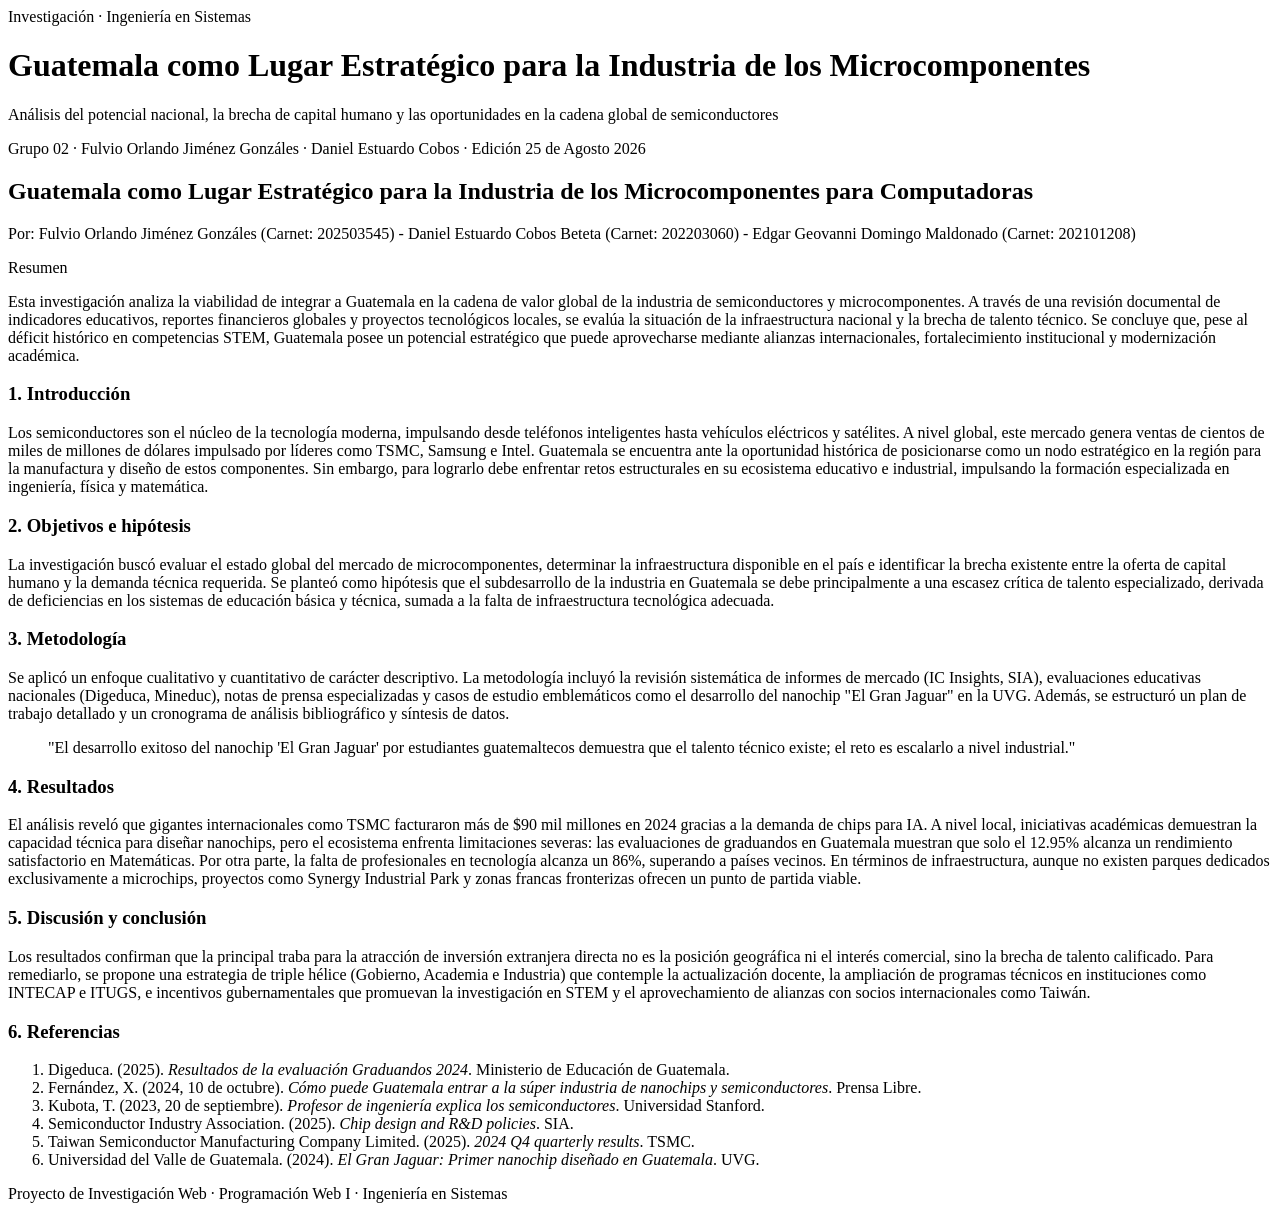
==== grupos/grupo-02-microcomponentes/index.html @ c662ce18 "Add files via upload" ====
<!DOCTYPE html>
<html lang="es">
<head>
  <meta charset="UTF-8">
  <meta name="viewport" content="width=device-width, initial-scale=1.0">
  <title>Guatemala y la Industria de Microcomponentes — Revista de Investigación</title>
  <link rel="stylesheet" href="../css/estilos.css">
</head>
<body>

  <!-- ============================================================
       ENCABEZADO — igual que en el formato entrevista
       ============================================================ -->
  <header class="revista__header">
    <span class="revista__eyebrow">Investigación · Ingeniería en Sistemas</span>
    <h1 class="revista__titulo">Guatemala como Lugar Estratégico para la Industria de los Microcomponentes</h1>
    <p class="revista__subtitulo">Análisis del potencial nacional, la brecha de capital humano y las oportunidades en la cadena global de semiconductores</p>
    <p class="revista__meta">
      Grupo 02 · Fulvio Orlando Jiménez Gonzáles · Daniel Estuardo Cobos · Edición 25 de Agosto 2026
    </p>
  </header>

  <main>

    <!-- ============================================================
         UN SOLO <article class="articulo"> por grupo
         ============================================================ -->
    <article class="articulo">

      <h2 class="articulo__titulo">Guatemala como Lugar Estratégico para la Industria de los Microcomponentes para Computadoras</h2>
      <p class="articulo__autores">
        Por: Fulvio Orlando Jiménez Gonzáles (Carnet: 202503545) - Daniel Estuardo Cobos Beteta (Carnet: 202203060) - Edgar Geovanni Domingo Maldonado (Carnet: 202101208)
      </p>

      <!-- Resumen / Abstract -->
      <div class="articulo__resumen">
        <span class="articulo__resumen-titulo">Resumen</span>
        <p>
          Esta investigación analiza la viabilidad de integrar a Guatemala en la cadena de valor global de la industria de semiconductores y microcomponentes. A través de una revisión documental de indicadores educativos, reportes financieros globales y proyectos tecnológicos locales, se evalúa la situación de la infraestructura nacional y la brecha de talento técnico. Se concluye que, pese al déficit histórico en competencias STEM, Guatemala posee un potencial estratégico que puede aprovecharse mediante alianzas internacionales, fortalecimiento institucional y modernización académica.
        </p>
      </div>

      <!-- El contenedor .articulo__cuerpo activa columnas tipo revista
           en pantallas grandes y el drop cap automático. No lo quiten. -->
      <div class="articulo__cuerpo">

        <!-- 1. Introducción -->
        <section class="seccion">
          <h3 class="seccion__titulo">1. Introducción</h3>
          <p class="seccion__texto">
            Los semiconductores son el núcleo de la tecnología moderna, impulsando desde teléfonos inteligentes hasta vehículos eléctricos y satélites. A nivel global, este mercado genera ventas de cientos de miles de millones de dólares impulsado por líderes como TSMC, Samsung e Intel. Guatemala se encuentra ante la oportunidad histórica de posicionarse como un nodo estratégico en la región para la manufactura y diseño de estos componentes. Sin embargo, para lograrlo debe enfrentar retos estructurales en su ecosistema educativo e industrial, impulsando la formación especializada en ingeniería, física y matemática.
          </p>
        </section>

        <!-- 2. Objetivos e hipótesis -->
        <section class="seccion">
          <h3 class="seccion__titulo">2. Objetivos e hipótesis</h3>
          <p class="seccion__texto">
            La investigación buscó evaluar el estado global del mercado de microcomponentes, determinar la infraestructura disponible en el país e identificar la brecha existente entre la oferta de capital humano y la demanda técnica requerida. Se planteó como hipótesis que el subdesarrollo de la industria en Guatemala se debe principalmente a una escasez crítica de talento especializado, derivada de deficiencias en los sistemas de educación básica y técnica, sumada a la falta de infraestructura tecnológica adecuada.
          </p>
        </section>

        <!-- 3. Metodología -->
        <section class="seccion">
          <h3 class="seccion__titulo">3. Metodología</h3>
          <p class="seccion__texto">
            Se aplicó un enfoque cualitativo y cuantitativo de carácter descriptivo. La metodología incluyó la revisión sistemática de informes de mercado (IC Insights, SIA), evaluaciones educativas nacionales (Digeduca, Mineduc), notas de prensa especializadas y casos de estudio emblemáticos como el desarrollo del nanochip "El Gran Jaguar" en la UVG. Además, se estructuró un plan de trabajo detallado y un cronograma de análisis bibliográfico y síntesis de datos.
          </p>
        </section>

        <!-- Cita destacada opcional: rompe las dos columnas automáticamente -->
        <blockquote class="destacado">
          "El desarrollo exitoso del nanochip 'El Gran Jaguar' por estudiantes guatemaltecos demuestra que el talento técnico existe; el reto es escalarlo a nivel industrial."
        </blockquote>

        <!-- 4. Resultados -->
        <section class="seccion">
          <h3 class="seccion__titulo">4. Resultados</h3>
          <p class="seccion__texto">
            El análisis reveló que gigantes internacionales como TSMC facturaron más de $90 mil millones en 2024 gracias a la demanda de chips para IA. A nivel local, iniciativas académicas demuestran la capacidad técnica para diseñar nanochips, pero el ecosistema enfrenta limitaciones severas: las evaluaciones de graduandos en Guatemala muestran que solo el 12.95% alcanza un rendimiento satisfactorio en Matemáticas. Por otra parte, la falta de profesionales en tecnología alcanza un 86%, superando a países vecinos. En términos de infraestructura, aunque no existen parques dedicados exclusivamente a microchips, proyectos como Synergy Industrial Park y zonas francas fronterizas ofrecen un punto de partida viable.
          </p>
        </section>

        <!-- 5. Discusión y conclusión -->
        <section class="seccion">
          <h3 class="seccion__titulo">5. Discusión y conclusión</h3>
          <p class="seccion__texto">
            Los resultados confirman que la principal traba para la atracción de inversión extranjera directa no es la posición geográfica ni el interés comercial, sino la brecha de talento calificado. Para remediarlo, se propone una estrategia de triple hélice (Gobierno, Academia e Industria) que contemple la actualización docente, la ampliación de programas técnicos en instituciones como INTECAP e ITUGS, e incentivos gubernamentales que promuevan la investigación en STEM y el aprovechamiento de alianzas con socios internacionales como Taiwán.
          </p>
        </section>

        <!-- 6. Referencias -->
        <section class="seccion">
          <h3 class="seccion__titulo">6. Referencias</h3>
          <ol class="referencias">
            <li>Digeduca. (2025). <em>Resultados de la evaluación Graduandos 2024</em>. Ministerio de Educación de Guatemala.</li>
            <li>Fernández, X. (2024, 10 de octubre). <em>Cómo puede Guatemala entrar a la súper industria de nanochips y semiconductores</em>. Prensa Libre.</li>
            <li>Kubota, T. (2023, 20 de septiembre). <em>Profesor de ingeniería explica los semiconductores</em>. Universidad Stanford.</li>
            <li>Semiconductor Industry Association. (2025). <em>Chip design and R&D policies</em>. SIA.</li>
            <li>Taiwan Semiconductor Manufacturing Company Limited. (2025). <em>2024 Q4 quarterly results</em>. TSMC.</li>
            <li>Universidad del Valle de Guatemala. (2024). <em>El Gran Jaguar: Primer nanochip diseñado en Guatemala</em>. UVG.</li>
          </ol>
        </section>

      </div>

    </article>

  </main>

  <footer>
    Proyecto de Investigación Web · Programación Web I · Ingeniería en Sistemas
  </footer>

</body>
</html>
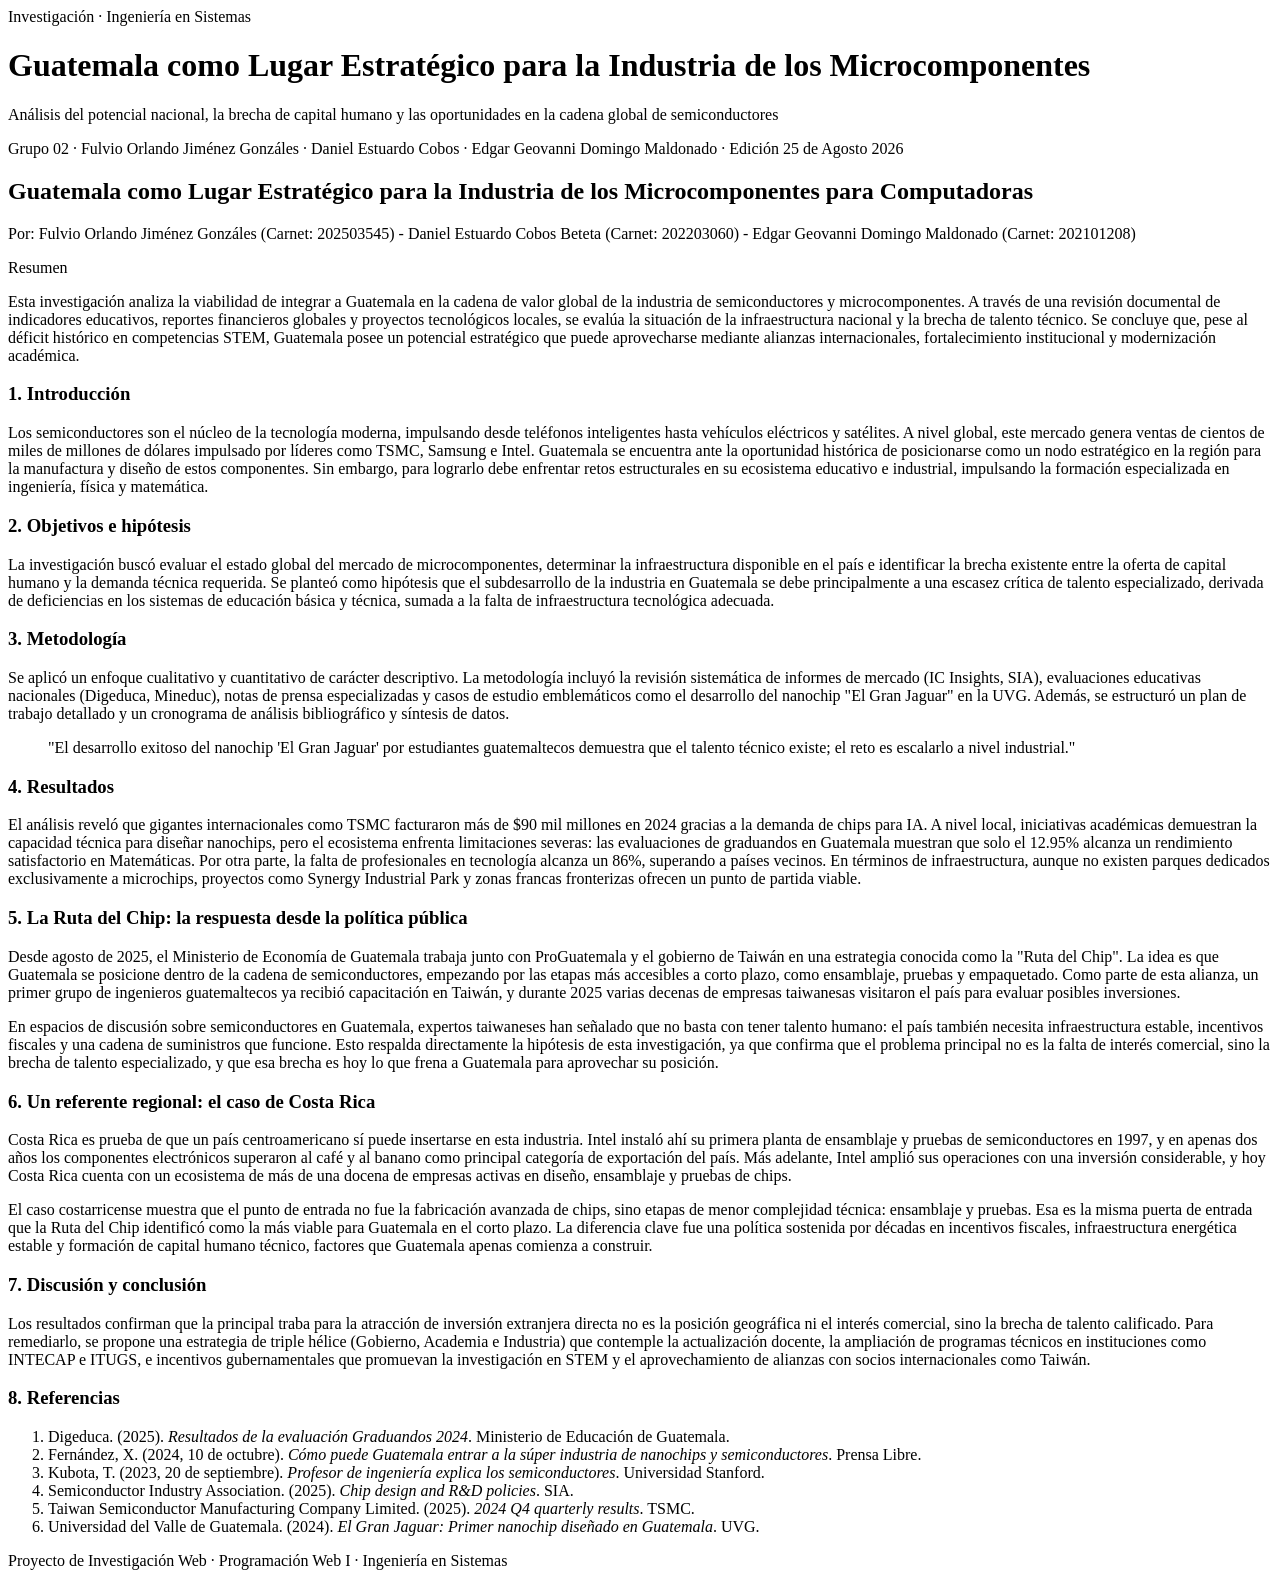
==== commit a8d198b2: "actualiza index Se agrego punto 5 y 6" ====
--- a/grupos/grupo-02-microcomponentes/index.html
+++ b/grupos/grupo-02-microcomponentes/index.html
@@ -16,7 +16,7 @@
     <h1 class="revista__titulo">Guatemala como Lugar Estratégico para la Industria de los Microcomponentes</h1>
     <p class="revista__subtitulo">Análisis del potencial nacional, la brecha de capital humano y las oportunidades en la cadena global de semiconductores</p>
     <p class="revista__meta">
-      Grupo 02 · Fulvio Orlando Jiménez Gonzáles · Daniel Estuardo Cobos · Edición 25 de Agosto 2026
+      Grupo 02 · Fulvio Orlando Jiménez Gonzáles · Daniel Estuardo Cobos · Edgar Geovanni Domingo Maldonado · Edición 25 de Agosto 2026
     </p>
   </header>
 
@@ -81,17 +81,39 @@
           </p>
         </section>
 
-        <!-- 5. Discusión y conclusión -->
+        <!-- 5. La Ruta del Chip: la respuesta desde la política pública -->
         <section class="seccion">
-          <h3 class="seccion__titulo">5. Discusión y conclusión</h3>
+          <h3 class="seccion__titulo">5. La Ruta del Chip: la respuesta desde la política pública</h3>
+          <p class="seccion__texto">
+            Desde agosto de 2025, el Ministerio de Economía de Guatemala trabaja junto con ProGuatemala y el gobierno de Taiwán en una estrategia conocida como la "Ruta del Chip". La idea es que Guatemala se posicione dentro de la cadena de semiconductores, empezando por las etapas más accesibles a corto plazo, como ensamblaje, pruebas y empaquetado. Como parte de esta alianza, un primer grupo de ingenieros guatemaltecos ya recibió capacitación en Taiwán, y durante 2025 varias decenas de empresas taiwanesas visitaron el país para evaluar posibles inversiones.
+          </p>
+          <p class="seccion__texto">
+            En espacios de discusión sobre semiconductores en Guatemala, expertos taiwaneses han señalado que no basta con tener talento humano: el país también necesita infraestructura estable, incentivos fiscales y una cadena de suministros que funcione. Esto respalda directamente la hipótesis de esta investigación, ya que confirma que el problema principal no es la falta de interés comercial, sino la brecha de talento especializado, y que esa brecha es hoy lo que frena a Guatemala para aprovechar su posición.
+          </p>
+        </section>
+
+        <!-- 6. Un referente regional: el caso de Costa Rica -->
+        <section class="seccion">
+          <h3 class="seccion__titulo">6. Un referente regional: el caso de Costa Rica</h3>
+          <p class="seccion__texto">
+            Costa Rica es prueba de que un país centroamericano sí puede insertarse en esta industria. Intel instaló ahí su primera planta de ensamblaje y pruebas de semiconductores en 1997, y en apenas dos años los componentes electrónicos superaron al café y al banano como principal categoría de exportación del país. Más adelante, Intel amplió sus operaciones con una inversión considerable, y hoy Costa Rica cuenta con un ecosistema de más de una docena de empresas activas en diseño, ensamblaje y pruebas de chips.
+          </p>
+          <p class="seccion__texto">
+            El caso costarricense muestra que el punto de entrada no fue la fabricación avanzada de chips, sino etapas de menor complejidad técnica: ensamblaje y pruebas. Esa es la misma puerta de entrada que la Ruta del Chip identificó como la más viable para Guatemala en el corto plazo. La diferencia clave fue una política sostenida por décadas en incentivos fiscales, infraestructura energética estable y formación de capital humano técnico, factores que Guatemala apenas comienza a construir.
+          </p>
+        </section>
+
+        <!-- 7. Discusión y conclusión -->
+        <section class="seccion">
+          <h3 class="seccion__titulo">7. Discusión y conclusión</h3>
           <p class="seccion__texto">
             Los resultados confirman que la principal traba para la atracción de inversión extranjera directa no es la posición geográfica ni el interés comercial, sino la brecha de talento calificado. Para remediarlo, se propone una estrategia de triple hélice (Gobierno, Academia e Industria) que contemple la actualización docente, la ampliación de programas técnicos en instituciones como INTECAP e ITUGS, e incentivos gubernamentales que promuevan la investigación en STEM y el aprovechamiento de alianzas con socios internacionales como Taiwán.
           </p>
         </section>
 
-        <!-- 6. Referencias -->
+        <!-- 8. Referencias -->
         <section class="seccion">
-          <h3 class="seccion__titulo">6. Referencias</h3>
+          <h3 class="seccion__titulo">8. Referencias</h3>
           <ol class="referencias">
             <li>Digeduca. (2025). <em>Resultados de la evaluación Graduandos 2024</em>. Ministerio de Educación de Guatemala.</li>
             <li>Fernández, X. (2024, 10 de octubre). <em>Cómo puede Guatemala entrar a la súper industria de nanochips y semiconductores</em>. Prensa Libre.</li>
@@ -113,4 +135,4 @@
   </footer>
 
 </body>
-</html>+</html>
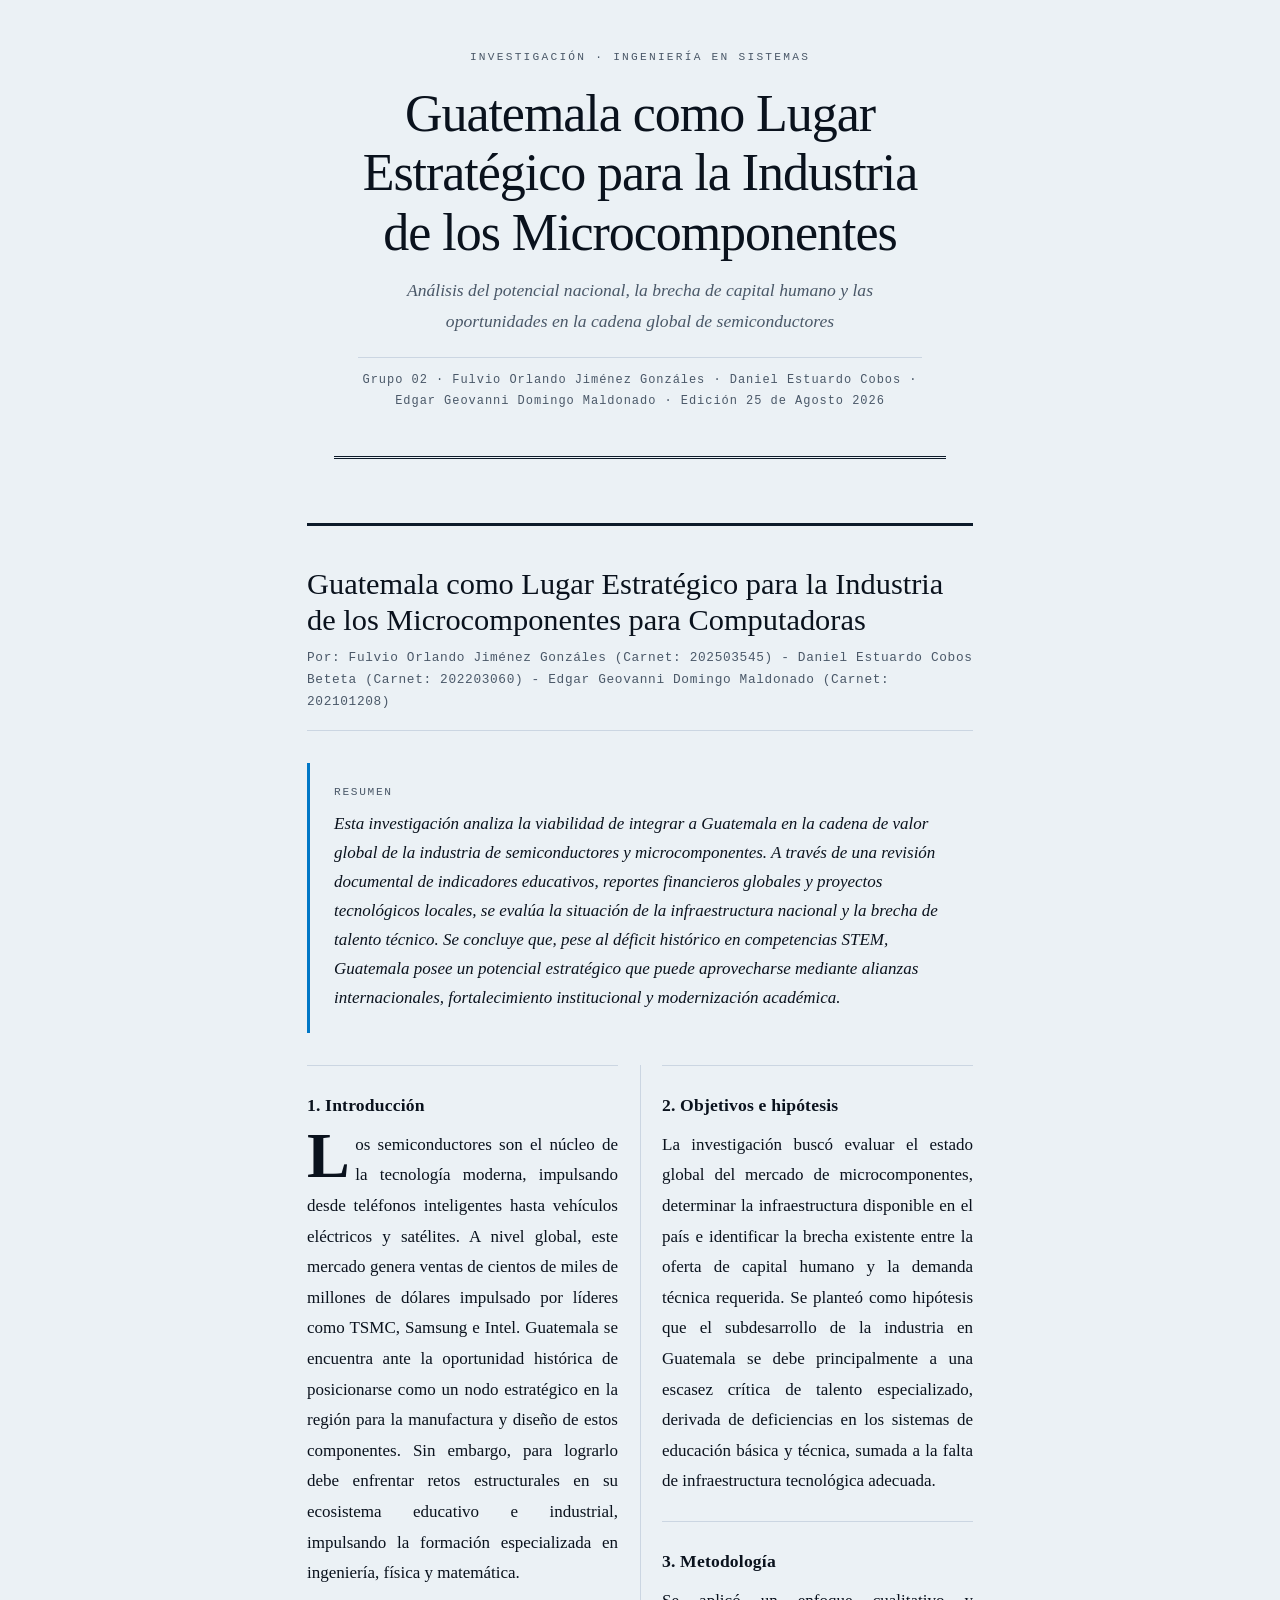
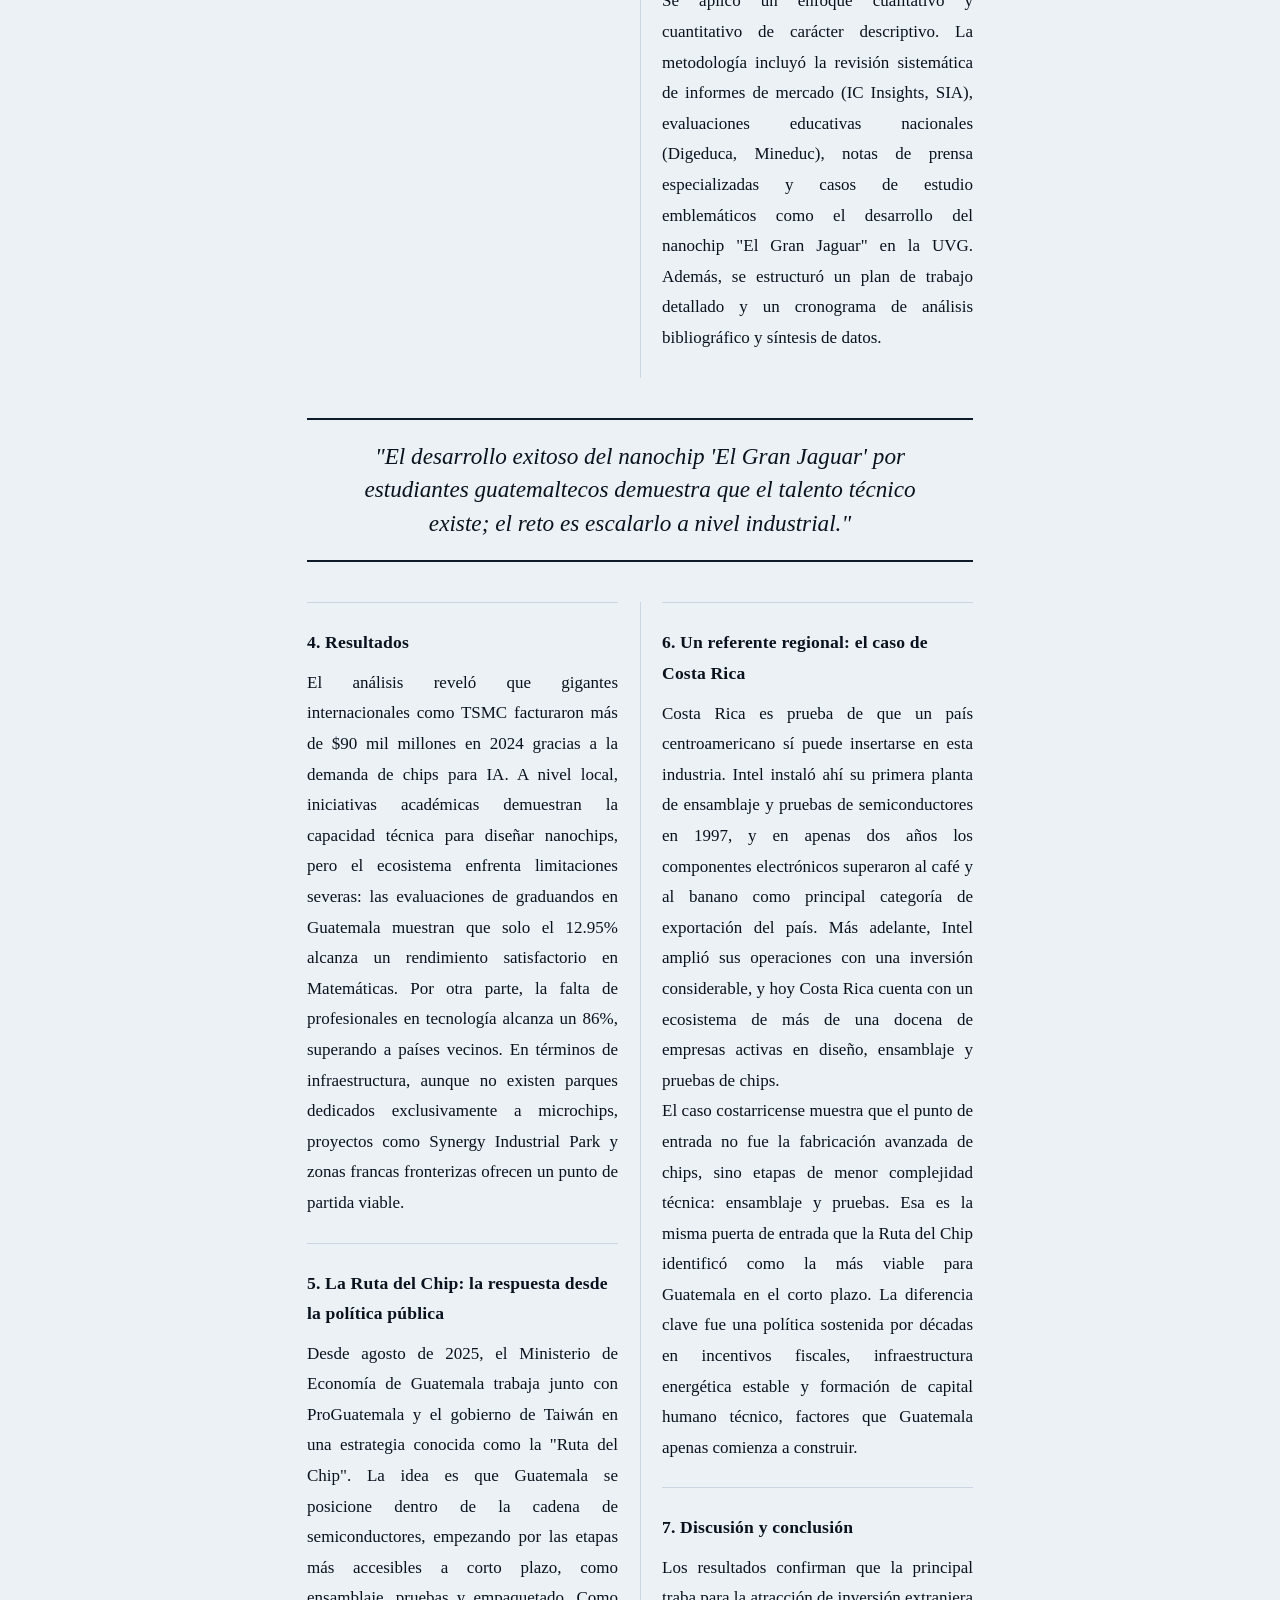
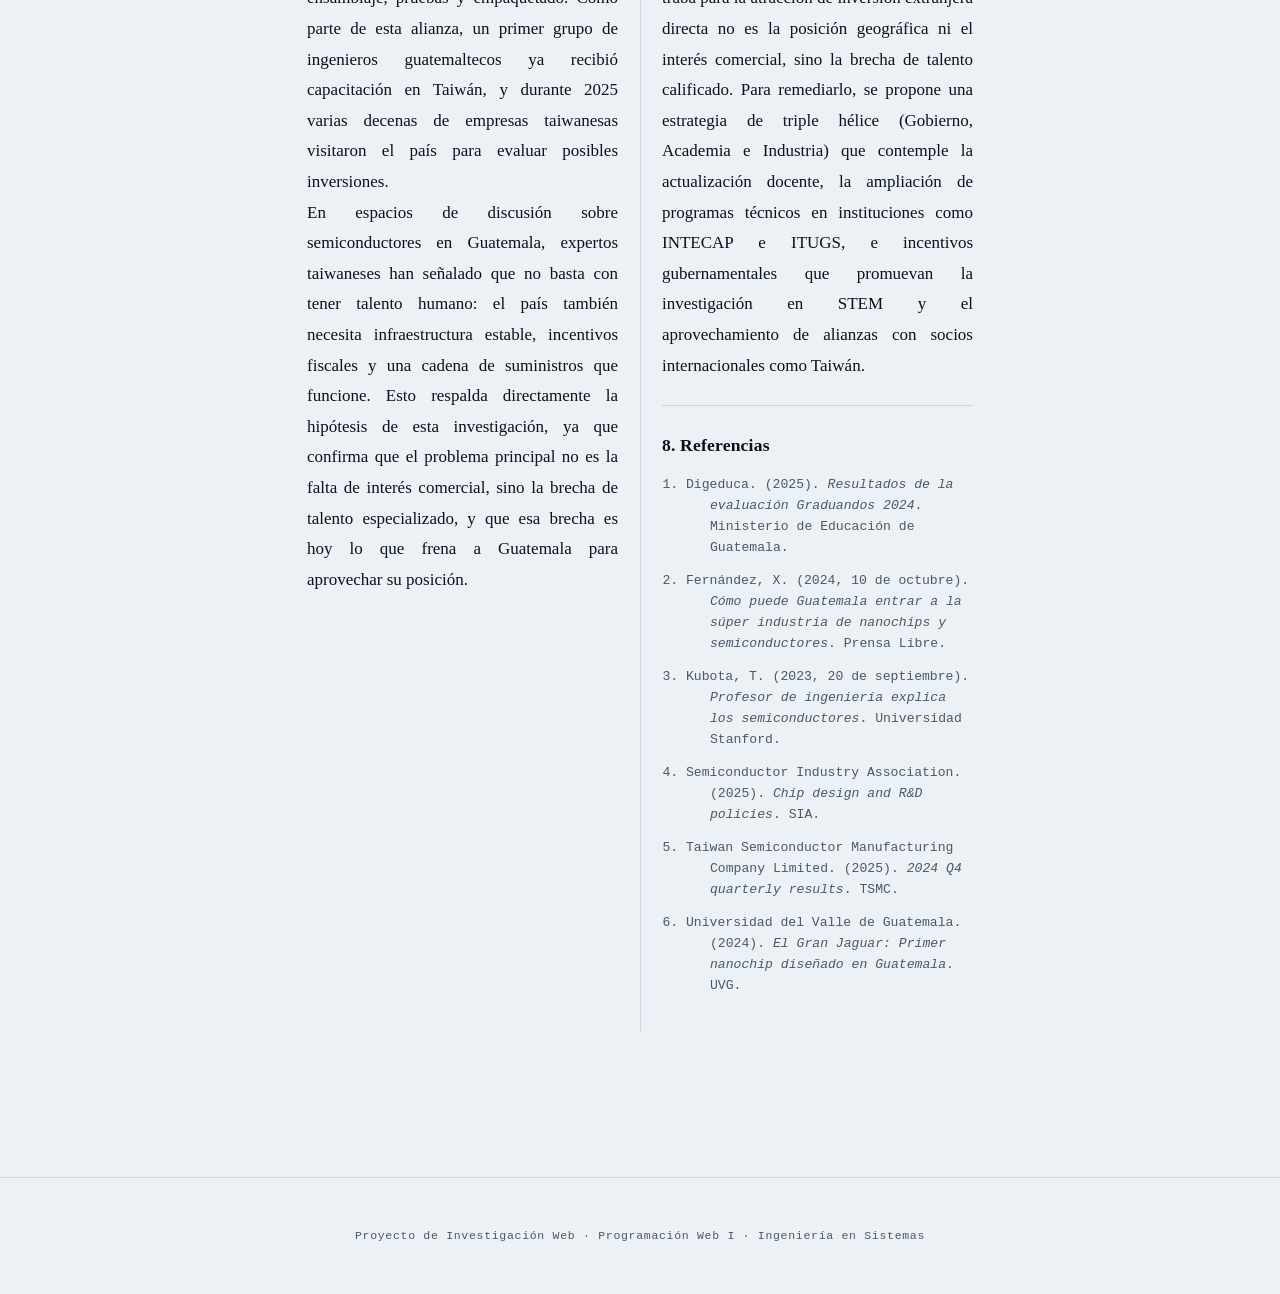
==== commit 16565ed1: "Fix line css Se aareglo la linea 6 y 7 href="css/estilos.css"" ====
--- a/grupos/grupo-02-microcomponentes/index.html
+++ b/grupos/grupo-02-microcomponentes/index.html
@@ -4,7 +4,7 @@
   <meta charset="UTF-8">
   <meta name="viewport" content="width=device-width, initial-scale=1.0">
   <title>Guatemala y la Industria de Microcomponentes — Revista de Investigación</title>
-  <link rel="stylesheet" href="../css/estilos.css">
+  <link rel="stylesheet" href="css/estilos.css">
 </head>
 <body>
 
--- a/grupos/grupo-02-microcomponentes/css/estilos.css
+++ b/grupos/grupo-02-microcomponentes/css/estilos.css
@@ -0,0 +1,457 @@
+﻿/* ============================================================
+   REVISTA DE INVESTIGACIÓN — Hoja de estilos base
+   No eliminen las variables de :root ni las clases
+   .revista__  /  .entrevista__  /  .etapa  /  .articulo__  /  .seccion
+   Pueden AGREGAR reglas al final del archivo.
+   ============================================================ */
+
+/* ---------- Tokens de diseño ---------- */
+
+:root {
+  /* Paleta */
+  --color-fondo:        #EBF1F5;   /* azul muy suave/grisáceo frío, ideal para lectura */
+  --color-papel:        #F6F9FC;   /* blanco técnico con matiz azulino para los artículos */
+  --color-tinta:        #0A121D;   /* azul noche muy oscuro (casi negro) para legibilidad máxima */
+  --color-tinta-suave:  #4A5868;   /* gris azulado medio para metadatos y etiquetas */
+  --color-acento:       #0077C6;   /* azul tecnológico vibrante (Cyan/Electrónico) */
+  --color-acento-texto: #005088;   /* azul cobalto profundo con contraste WCAG AA para texto */
+  --color-acento-2:     #00A8E8;   /* azul brillante neón/tech para enlaces, hover y citas */
+  --color-linea:        #CBD6E2;   /* separadores fríos en tono azul acero tenue */
+  --color-regla:        #0D1B2A;   /* azul oscuro profundo para líneas de cabecera y estructura */
+
+
+  /* Tipografía */
+  --fuente-titulo: Georgia, 'Times New Roman', serif;
+  --fuente-texto:  Georgia, 'Times New Roman', serif;  /* cuerpo también en serif = estilo editorial */
+  --fuente-meta:   'Courier New', Courier, monospace;
+}
+
+/* ---------- Reset mínimo ---------- */
+
+* {
+  box-sizing: border-box;
+}
+
+html {
+  scroll-behavior: smooth;
+}
+
+body {
+  margin: 0;
+  background-color: var(--color-fondo);
+  color: var(--color-tinta);
+  font-family: var(--fuente-texto);
+  font-size: 1.0625rem;   /* 17px — legibilidad óptima en pantalla */
+  line-height: 1.75;
+}
+
+img {
+  max-width: 100%;
+  height: auto;
+  display: block;
+}
+
+a {
+  color: var(--color-acento-2);
+  text-decoration: underline;
+  text-underline-offset: 3px;
+}
+
+/* ---------- Contenedor principal ---------- */
+
+main {
+  max-width: 72ch;    /* anchura basada en caracteres: ~66-72ch es el estándar editorial */
+  margin: 0 auto;
+  padding: 0 1.5rem 5rem;
+}
+
+/* ============================================================
+   CABECERA DE LA REVISTA
+   ============================================================ */
+
+.revista__header {
+  max-width: 72ch;
+  margin: 0 auto;
+  padding: 3rem 1.5rem 2rem;
+  text-align: center;
+  border-bottom: 3px double var(--color-regla);  /* doble línea = convención tipográfica editorial */
+}
+
+.revista__eyebrow {
+  display: block;
+  font-family: var(--fuente-meta);
+  font-size: 0.7rem;
+  letter-spacing: 0.2em;
+  text-transform: uppercase;
+  color: var(--color-tinta-suave);
+  margin-bottom: 1rem;
+}
+
+.revista__titulo {
+  font-family: var(--fuente-titulo);
+  font-size: clamp(2rem, 5vw, 3.25rem);
+  font-weight: normal;       /* los títulos de revista tipográficamente son weight normal en serif */
+  line-height: 1.15;
+  margin: 0 0 0.75rem;
+  letter-spacing: -0.02em;
+}
+
+.revista__subtitulo {
+  font-family: var(--fuente-titulo);
+  font-style: italic;
+  font-size: 1.1rem;
+  color: var(--color-tinta-suave);
+  margin: 0 0 1.25rem;
+}
+
+.revista__meta {
+  font-family: var(--fuente-meta);
+  font-size: 0.75rem;
+  letter-spacing: 0.08em;
+  color: var(--color-tinta-suave);
+  border-top: 1px solid var(--color-linea);
+  padding-top: 0.75rem;
+  display: block;
+}
+
+/* ============================================================
+   BLOQUE DE ENTREVISTA — un <article class="entrevista"> por integrante
+   ============================================================ */
+
+.entrevista {
+  margin-top: 4rem;
+  padding-top: 2.5rem;
+  border-top: 3px solid var(--color-regla);
+}
+
+/* Encabezado del integrante */
+.entrevista__encabezado {
+  display: flex;
+  gap: 1.5rem;
+  align-items: flex-start;
+  margin-bottom: 2rem;
+}
+
+.entrevista__foto {
+  flex-shrink: 0;
+  margin: 0;
+}
+
+.entrevista__foto img {
+  width: 96px;
+  height: 120px;             /* retrato rectangular — convención fotográfica editorial */
+  object-fit: cover;
+  object-position: top center;
+  display: block;
+  border: 1px solid var(--color-linea);
+}
+
+.entrevista__nombre {
+  font-family: var(--fuente-titulo);
+  font-size: 1.5rem;
+  font-weight: normal;
+  margin: 0 0 0.2rem;
+  line-height: 1.2;
+}
+
+.entrevista__rol {
+  font-family: var(--fuente-meta);
+  font-size: 0.72rem;
+  letter-spacing: 0.1em;
+  text-transform: uppercase;
+  color: var(--color-acento-texto);
+  display: block;
+  margin-top: 0.4rem;
+}
+
+/* ---------- Cuerpo editorial (columnas + drop cap) ---------- */
+
+.entrevista__cuerpo {
+  margin-top: 0.5rem;
+}
+
+/* ============================================================
+   ETAPAS DEL MÉTODO CIENTÍFICO
+   ============================================================ */
+
+.etapa {
+  padding: 1.5rem 0;
+  border-top: 1px solid var(--color-linea);
+  break-inside: avoid;
+}
+
+.etapa__numero {
+  font-family: var(--fuente-meta);
+  font-size: 0.7rem;
+  letter-spacing: 0.15em;
+  text-transform: uppercase;
+  color: var(--color-tinta-suave);
+  display: block;
+  margin-bottom: 0.3rem;
+}
+
+.etapa__pregunta {
+  font-family: var(--fuente-titulo);
+  font-style: italic;
+  font-size: 1.05rem;
+  font-weight: normal;
+  color: var(--color-tinta);
+  margin: 0 0 0.75rem;
+  line-height: 1.4;
+}
+
+.etapa__respuesta {
+  margin: 0;
+  color: var(--color-tinta);    /* texto principal en tinta plena, no gris */
+  line-height: 1.8;             /* interlineado generoso para lectura larga */
+  text-align: justify;
+  hyphens: auto;
+  -webkit-hyphens: auto;
+}
+
+/* ---------- Cita destacada (pull quote) ---------- */
+
+.destacado {
+  margin: 2.5rem 0;
+  padding: 1.25rem 2rem;
+  border-top: 2px solid var(--color-regla);
+  border-bottom: 2px solid var(--color-regla);
+  font-family: var(--fuente-titulo);
+  font-style: italic;
+  font-size: 1.45rem;
+  line-height: 1.45;
+  color: var(--color-tinta);
+  text-align: center;
+  column-span: all;   /* rompe columnas cuando está dentro de .entrevista__cuerpo */
+}
+
+/* ---------- Letra capital — primera respuesta ---------- */
+
+.entrevista__cuerpo .etapa:first-of-type .etapa__respuesta::first-letter {
+  font-family: var(--fuente-titulo);
+  font-size: 4rem;
+  font-weight: bold;
+  float: left;
+  line-height: 0.78;
+  padding: 0.05rem 0.35rem 0 0;
+  color: var(--color-tinta);
+}
+
+/* ---------- Accesibilidad: foco visible ---------- */
+
+a:focus-visible,
+button:focus-visible,
+[tabindex]:focus-visible {
+  outline: 3px solid var(--color-acento-2);
+  outline-offset: 3px;
+  border-radius: 2px;
+}
+
+/* ---------- Pie de página ---------- */
+
+footer {
+  text-align: center;
+  padding: 3rem 1.5rem;
+  font-family: var(--fuente-meta);
+  font-size: 0.72rem;
+  letter-spacing: 0.06em;
+  color: var(--color-tinta-suave);
+  border-top: 1px solid var(--color-linea);
+  margin-top: 4rem;
+}
+
+/* ============================================================
+   FORMATO ARTÍCULO CIENTÍFICO — alternativa a .entrevista
+   Misma paleta, tipografía y sistema de columnas/impresión.
+   ============================================================ */
+
+.articulo {
+  margin-top: 4rem;
+  padding-top: 2.5rem;
+  border-top: 3px solid var(--color-regla);
+}
+
+.articulo__titulo {
+  font-family: var(--fuente-titulo);
+  font-size: 1.9rem;
+  font-weight: normal;
+  line-height: 1.2;
+  margin: 0 0 0.5rem;
+}
+
+.articulo__autores {
+  font-family: var(--fuente-meta);
+  font-size: 0.8rem;
+  letter-spacing: 0.05em;
+  color: var(--color-tinta-suave);
+  margin: 0 0 2rem;
+  border-bottom: 1px solid var(--color-linea);
+  padding-bottom: 1rem;
+}
+
+/* Resumen / Abstract */
+.articulo__resumen {
+  margin-bottom: 2rem;
+  padding: 1.25rem 1.5rem;
+  border-left: 3px solid var(--color-acento);
+  background-color: transparent;
+}
+
+.articulo__resumen-titulo {
+  font-family: var(--fuente-meta);
+  font-size: 0.7rem;
+  text-transform: uppercase;
+  letter-spacing: 0.15em;
+  color: var(--color-tinta-suave);
+  display: block;
+  margin-bottom: 0.5rem;
+}
+
+.articulo__resumen p {
+  font-style: italic;
+  color: var(--color-tinta);
+  margin: 0;
+  line-height: 1.7;
+}
+
+.articulo__cuerpo {
+  margin-top: 0.5rem;
+}
+
+/* Drop cap para la primera sección del artículo */
+.articulo__cuerpo .seccion:first-of-type .seccion__texto::first-letter {
+  font-family: var(--fuente-titulo);
+  font-size: 4rem;
+  font-weight: bold;
+  float: left;
+  line-height: 0.78;
+  padding: 0.05rem 0.35rem 0 0;
+  color: var(--color-tinta);
+}
+
+.seccion {
+  padding: 1.5rem 0;
+  border-top: 1px solid var(--color-linea);
+  break-inside: avoid;
+}
+
+.seccion__titulo {
+  font-family: var(--fuente-titulo);
+  font-size: 1.1rem;
+  font-weight: bold;
+  letter-spacing: 0.01em;
+  margin: 0 0 0.6rem;
+}
+
+.seccion__texto {
+  margin: 0;
+  color: var(--color-tinta);
+  line-height: 1.8;
+  text-align: justify;
+  hyphens: auto;
+  -webkit-hyphens: auto;
+}
+
+/* Referencias bibliográficas */
+.referencias {
+  font-family: var(--fuente-meta);
+  font-size: 0.82rem;
+  color: var(--color-tinta-suave);
+  padding-left: 1.5rem;
+  line-height: 1.6;
+}
+
+.referencias li {
+  margin-bottom: 0.75rem;
+  text-indent: -1.5rem;
+  padding-left: 1.5rem;
+}
+
+/* ============================================================
+   RESPONSIVE — pantallas medianas y grandes
+   ============================================================ */
+
+@media (min-width: 760px) {
+  main {
+    max-width: 84ch;    /* columnas dobles necesitan más ancho */
+  }
+
+  /* Columnas tipo revista en el cuerpo de entrevista */
+  .entrevista__cuerpo {
+    column-count: 2;
+    column-gap: 2.75rem;
+    column-rule: 1px solid var(--color-linea);
+  }
+
+  /* Columnas para el artículo científico */
+  .articulo__cuerpo {
+    column-count: 2;
+    column-gap: 2.75rem;
+    column-rule: 1px solid var(--color-linea);
+  }
+}
+
+/* Móvil pequeño */
+@media (max-width: 480px) {
+  .entrevista__encabezado {
+    flex-direction: column;
+  }
+
+  .entrevista__foto img {
+    width: 80px;
+    height: 100px;
+  }
+
+  .entrevista__cuerpo .etapa:first-of-type .etapa__respuesta::first-letter {
+    font-size: 3rem;
+  }
+}
+
+/* ============================================================
+   IMPRESIÓN / EXPORTAR A PDF
+   ============================================================ */
+
+@media print {
+  body {
+    background: #FFFFFF;
+    font-size: 10.5pt;
+    line-height: 1.6;
+  }
+
+  main {
+    max-width: 100%;
+    padding: 0;
+  }
+
+  .entrevista,
+  .articulo {
+    border-top: 2pt solid #000000;
+    margin-top: 2.5rem;
+    padding-top: 1.5rem;
+  }
+
+  .entrevista__cuerpo,
+  .articulo__cuerpo {
+    column-count: 2;
+    column-gap: 2rem;
+  }
+
+  .revista__header {
+    border-bottom: 2pt double #000000;
+  }
+
+  footer {
+    display: none;
+  }
+
+  a {
+    color: #000000;
+    text-decoration: none;
+  }
+
+  a[href]::after {
+    content: " (" attr(href) ")";
+    font-size: 0.75em;
+    color: #555555;
+  }
+}
